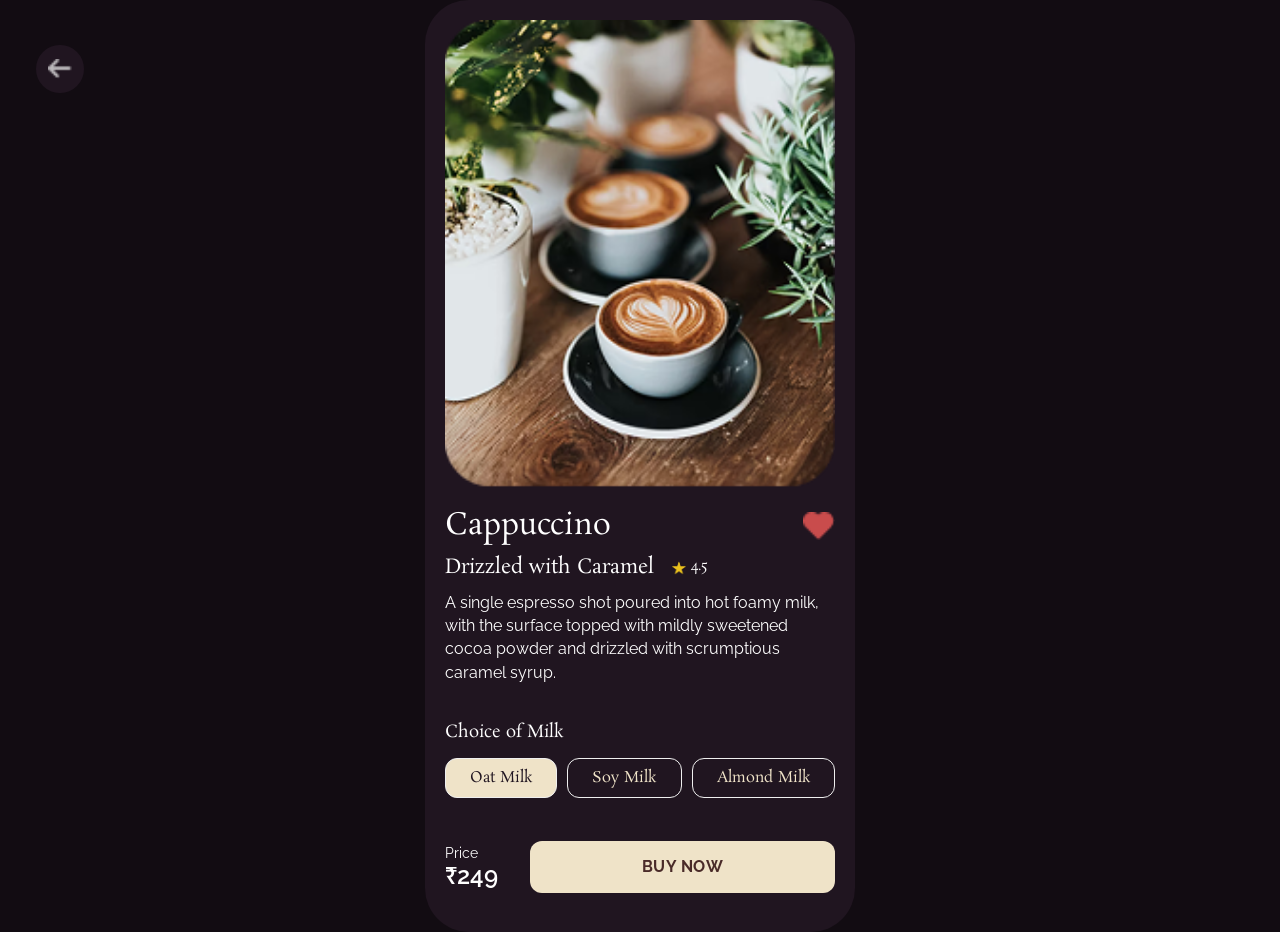
==== index.html @ f575ff1f "cappuccino" ====
<!doctype html>
<html lang="en">
  <head>
    <meta charset="UTF-8" />
    <meta name="viewport" content="width=device-width, initial-scale=1.0" />
    <title>Cappuccino</title>
    <link rel="preconnect" href="https://fonts.googleapis.com" />
    <link rel="preconnect" href="https://fonts.gstatic.com" crossorigin />
    <link href="https://fonts.googleapis.com/css2?family=Rosarivo:ital@0;1&display=swap" rel="stylesheet"/>
    <link href="https://fonts.googleapis.com/css2?family=Raleway:wght@400;600;700&family=Rosarivo:ital@0;1&display=swap" rel="stylesheet"/>
    <link rel="stylesheet" href="style.css" />
  </head>

  <body>
    <div class="container">
        <div class="cups">
          <img src="cups.png" alt="Cappuccino" />
        </div>
        <div class="back-button">
          <button class="back-btn"><img src="back.png" /></button>
        </div>

      <div class="menu">
        <div class="coffeeLike">
          <div class="txtCappuccino">
            <h1>Cappuccino</h1>
          </div>
          <div class="like-btn">
            <img src="heart.png" id="heart" alt="Favorite" />
          </div>
        </div>
        
        <div class="subheadingContainer">
          <div class="caramel">
            <h3>Drizzled with Caramel</h3>
          </div>
          <div class="iconStar">
            <img src="star.png" id="star" alt="Star" />
            <span class="rating">4.5</span>
          </div>
        </div>

        <div class="description">
          <p>
            A single espresso shot poured into hot foamy milk, with the surface
            topped with mildly sweetened cocoa powder and drizzled with
            scrumptious caramel syrup.
          </p>
        </div>
      </div>

      <div class="milk">  
          <p class="milk-name">Choice of Milk</p>
        <div class="milk-options">
          <button class="active">Oat Milk</button>
          <button>Soy Milk</button>
          <button>Almond Milk</button>
        </div>
      </div>

      <div class="buy">
        <p class="price">
          <span>Price</span>
          <strong>₹249</strong>
        </p>
        <button class="buy-button">
          <strong>BUY NOW</strong>
        </button>
      </div>
      
    </div>
  </body>
</html>
---- style.css ----
* {
  box-sizing: border-box;
}
 .container {
  width: 430px;
  height: 932px;
  display: flex;
  flex-direction: column;
  padding: 20px 20px 0;
  background-color: #201520;
  border-radius: 44px;
  overflow: hidden;
}

body { 
    margin: 0;
    min-height: 100vh;
    background-color: #201520;
    display: flex;
    justify-content: center;
    align-items: center;
    background-color: #120c12;
}

.cups img {
  width: 100%;
  height: 100%;
  display: block;
  border-radius: 32px;
  object-fit: cover;
}

.back-btn {
  position: absolute;
  top: 45px;
  left: 36px;
  width: 48px;
  height: 48px;
  border: none;
  border-radius: 50%;
  background-color:#201520;
  color: white;
  font-size: 25px;
  padding: 0;
  cursor: pointer;
  display: flex;
  justify-content: center;
  align-items: center;
}

.back-btn:hover {
  background-color: rgb(12, 12, 12);
}

.back-btn img{
    width: 24px;
    height: 24px;
    object-fit: contain;
}

.menu h1,.menu h3,.rating,.milk-name {
    font-family: "Rosarivo", serif;
    color: #ffffff;
    font-weight: 400;

}

.menu{
    margin-top: 20px;
    
}
.coffeeLike{
    display: flex;
    align-items: center;
    justify-content: space-between;
}

.txtCappuccino h1{
    font-size: 30px;
    line-height: 1.2;
    margin: 0;
}

#heart {
  width: 32px;
  height: 28px;
  display: block;
}

.subheadingContainer{
    display: flex;
    margin: 13px 0 14px;
    align-items: center;
    gap: 18px;
    
}

.caramel h3{
    font-size: 20px;
    margin: 0;
    line-height: 1;
    
}

.rating {
  font-size: 14px;
  line-height: 1;
  margin-top: -3px;
  
}

#star {
  width: 14px;
  height: 14px;
  display: block;
  margin-bottom: -2px;
  
}

.iconStar{
    display: flex;
    align-items: center;
    gap: 5px;
    
    
}

.description p {
    margin: 0;
    font-family: "Raleway", sans-serif;
    font-size: 16px;
    font-weight: 400;
    line-height: 1.45;
    color: #ffffff;
  
}

.milk{
    margin-top: 36px;
    
}

.milk-name {
  margin: 0 0 14px;
  font-size: 17px;

}

.milk-options {
  display: flex;
  gap: 10px;
  
}

.milk-options button {
    flex: 1 1 auto;
  height: 40px;
  padding: 0 10px;
  font-family: "Rosarivo",serif;
  font-size: 15px;
  color: #efe3c8;
  background-color: transparent;
  border: 1px solid #efefef;
  border-radius: 12px;
  white-space: nowrap;
  cursor: pointer;
}

.milk-options button:hover{
    background-color: #efe3c8;
    color: #201520;
}

.milk-options button.active{
    background-color: #efe3c8;
    color: #201520;
}

.buy {
  display: flex;
  align-items: center;
  gap: 32px;
  margin-top: 32px;
  padding-bottom: 36px;
}

.price {
  display: flex;
  flex-direction: column;
  gap: 4px;
  line-height: 1;
  white-space: nowrap;
  font-family: "Raleway", sans-serif;
  color: #ffffff;
}

.price span {
  font-size: 14px;
  font-weight: 400;
}

.price strong {
  font-size: 24px;
  font-weight: 600;
}

.buy-button {
  flex: 1;
  height: 52px;
  font-family: "Raleway", sans-serif;
  font-size: 16px;
  font-weight: 700;
  letter-spacing: 0.5px;
  color: #4a2b29;
  background-color: #efe3c8;
  border: none;
  border-radius: 12px;
  cursor: pointer;
}

.buy-button:hover {
  background-color: #e4d6b8;
}
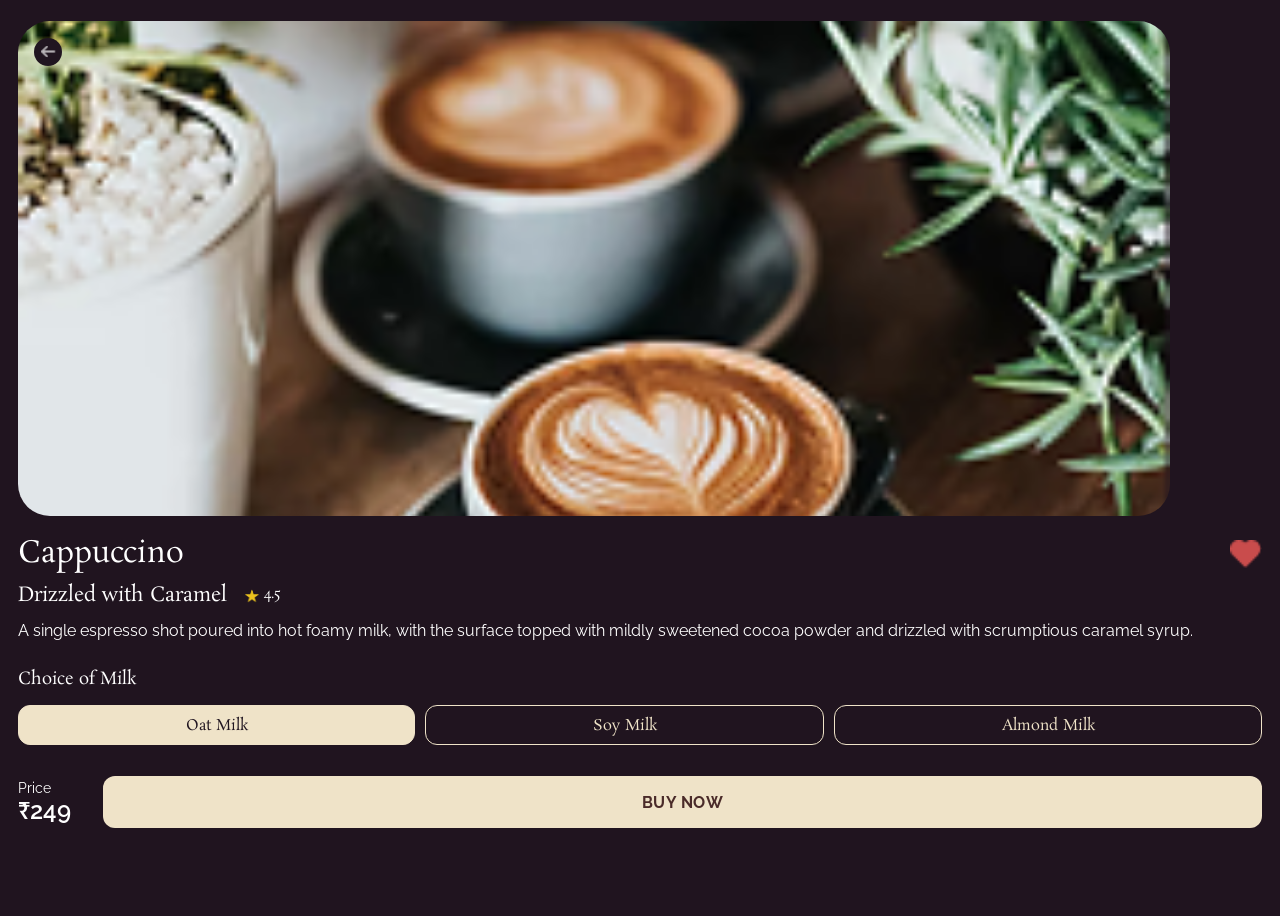
==== commit 378b1c52: "Patches" ====
--- a/index.html
+++ b/index.html
@@ -9,6 +9,7 @@
     <link href="https://fonts.googleapis.com/css2?family=Rosarivo:ital@0;1&display=swap" rel="stylesheet"/>
     <link href="https://fonts.googleapis.com/css2?family=Raleway:wght@400;600;700&family=Rosarivo:ital@0;1&display=swap" rel="stylesheet"/>
     <link rel="stylesheet" href="style.css" />
+    <meta name="viewport" content="width=device-width, initial-scale=1.0, viewport-fit=cover" />
   </head>
 
   <body>
@@ -63,7 +64,7 @@
           <span>Price</span>
           <strong>₹249</strong>
         </p>
-        <button class="buy-button">
+        <button onclick="window.location.href='middlepage.html';" class="buy-button">
           <strong>BUY NOW</strong>
         </button>
       </div>
--- a/style.css
+++ b/style.css
@@ -2,29 +2,28 @@
   box-sizing: border-box;
 }
  .container {
-  width: 430px;
-  height: 932px;
-  display: flex;
-  flex-direction: column;
-  padding: 20px 20px 0;
-  background-color: #201520;
-  border-radius: 44px;
-  overflow: hidden;
-}
+  position: relative;
+    width: 100%;
+    height: 900px;
+    padding: 13px 10px 10px;
+    border: none;
+    background: #20141f;
+    overflow: hidden;
+}
+
 
 body { 
-    margin: 0;
     min-height: 100vh;
-    background-color: #201520;
-    display: flex;
+    display: flex;
+    align-items: center;
     justify-content: center;
-    align-items: center;
-    background-color: #120c12;
+    background: #20141f;
+    color: #20141f;    
 }
 
 .cups img {
-  width: 100%;
-  height: 100%;
+  width: 90vw;
+  height: 55vh;
   display: block;
   border-radius: 32px;
   object-fit: cover;
@@ -32,10 +31,10 @@
 
 .back-btn {
   position: absolute;
-  top: 45px;
-  left: 36px;
-  width: 48px;
-  height: 48px;
+  top: 30px;
+  left: 26px;
+  width: 28px;
+  height: 28px;
   border: none;
   border-radius: 50%;
   background-color:#201520;
@@ -53,8 +52,8 @@
 }
 
 .back-btn img{
-    width: 24px;
-    height: 24px;
+    width: 15px;
+    height: 15px;
     object-fit: contain;
 }
 
@@ -136,7 +135,7 @@
 }
 
 .milk{
-    margin-top: 36px;
+    margin-top: 25px;
     
 }
 
@@ -160,7 +159,7 @@
   font-size: 15px;
   color: #efe3c8;
   background-color: transparent;
-  border: 1px solid #efefef;
+  border: 1.4px solid #efe3c8;
   border-radius: 12px;
   white-space: nowrap;
   cursor: pointer;
@@ -180,7 +179,7 @@
   display: flex;
   align-items: center;
   gap: 32px;
-  margin-top: 32px;
+  margin-top: 20px;
   padding-bottom: 36px;
 }
 
@@ -216,6 +215,7 @@
   border: none;
   border-radius: 12px;
   cursor: pointer;
+  
 }
 
 .buy-button:hover {
